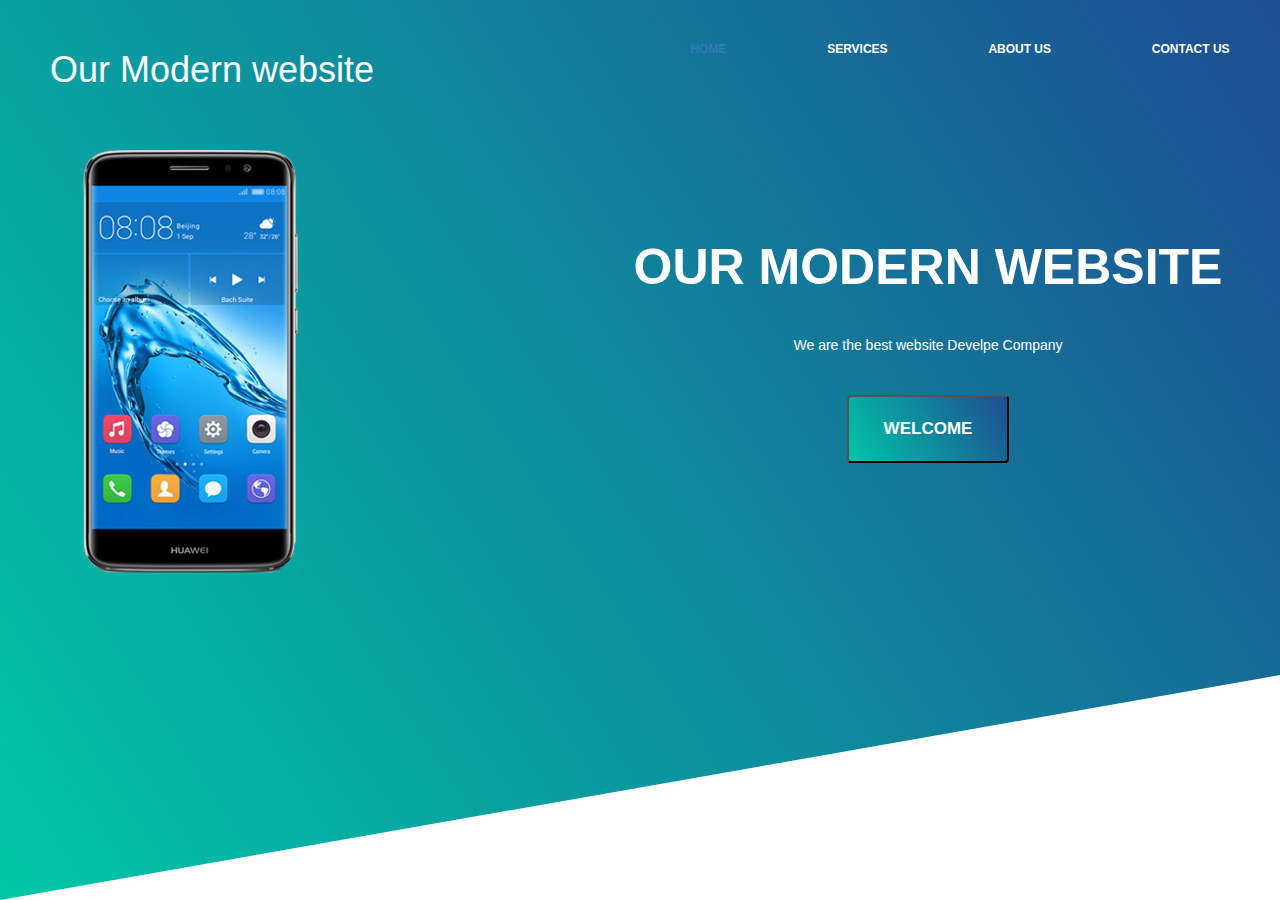
==== index.html @ 0858c8c1 "Update index.html" ====
<!DOCTYPE html>
<html>
<head>
	<title></title>
   <meta charset="utf-8">
  <meta name="viewport" content="width=device-width, initial-scale=1">
  <link rel="stylesheet" href="https://maxcdn.bootstrapcdn.com/bootstrap/3.4.1/css/bootstrap.min.css">
  <script src="https://ajax.googleapis.com/ajax/libs/jquery/3.5.1/jquery.min.js"></script>
  <script src="https://maxcdn.bootstrapcdn.com/bootstrap/3.4.1/js/bootstrap.min.js"></script>
  <link rel="stylesheet" type="text/css" href="style.css">
</head>
<body>
<header class="site_header">
  <nav>
    <div class="logo">
      <h1>Our Modern website</h1>
    </div>
    <div class="menu">
      <ul>
        <li><a href="#">Home</a></li>
        <li>Services</li>
        <li>About Us</li>
        <li>Contact Us</li>
      </ul>
    </div>
  </nav>
<section>
  <div class="leftside">
    <img src="img/04.png">
  </div>
  <div class="rightside">
    <h1>Our Modern Website</h1>
    <p>We are the best website Develpe Company</p>
    <button>Welcome</button>
  </div>
</section>
</header>
</body>
</html>
---- style.css ----
*{
	margin: 0;
	padding: 0;
	box-sizing: border-box;


}
.site_header{
    width: 100%;
    height: 100vh;
    background:linear-gradient(57deg, #00c6a7, #1e4d92);
    clip-path: polygon(0% 0%, 100% 0%, 100% 75%, 0% 100%);
}
nav{
    width: 100%;
    height: 100px;
     display: flex;
     color: white;
}
.logo{
    width: 50%;
    height: 100px;
}
.logo h1{
    line-height: 100px;
    padding-left: 50px;
}
.menu{
    width: 50%;
    height: 100px;

}
.menu ul{
    width: 100%;
    height: 100%;
    display: flex;
    flex-direction: row;
    justify-content: space-around;
    align-items: center;

}
.menu ul li {
    list-style: none;
    font-size: 12px;
    font-weight: bold;
    text-transform: uppercase;
}
section{
display: flex;
}
.leftside{
    width: 45%;
    height: auto;
    overflow: hidden;
    margin-top: 20px;
}
.rightside{
    width: 55%;
    height: 300px;
    color: white;
    text-align: center;
    margin-top: 80px;
    padding:40px;
}
.rightside h1{
    font-size: 50px;
    font-weight: 900;
    text-transform: uppercase;
}
.rightside p{
    font-size: 1.4rem;
    padding: 30px 0;
}
.rightside button{
    font-size: 17px;
    font-weight: bold;
    color: white;
    text-transform: uppercase;
      background:linear-gradient(57deg, #00c6a7, #1e4d92);
      border-radius: 4px;
      padding: 20px 35px;
      cursor: pointer;
}
.rightside button:hover{

  background:linear-gradient(57deg, #00c6a7, #1e4d92, #00c6a7);
}



/* For mobile phones: */
[class*="col-"] {
  width: 100%;
}

@media only screen and (min-width: 768px) {
  /* For desktop: */
  .col-1 {width: 8.33%;}
  .col-2 {width: 16.66%;}
  .col-3 {width: 25%;}
  .col-4 {width: 33.33%;}
  .col-5 {width: 41.66%;}
  .col-6 {width: 50%;}
  .col-7 {width: 58.33%;}
  .col-8 {width: 66.66%;}
  .col-9 {width: 75%;}
  .col-10 {width: 83.33%;}
  .col-11 {width: 91.66%;}
  .col-12 {width: 100%;}
}
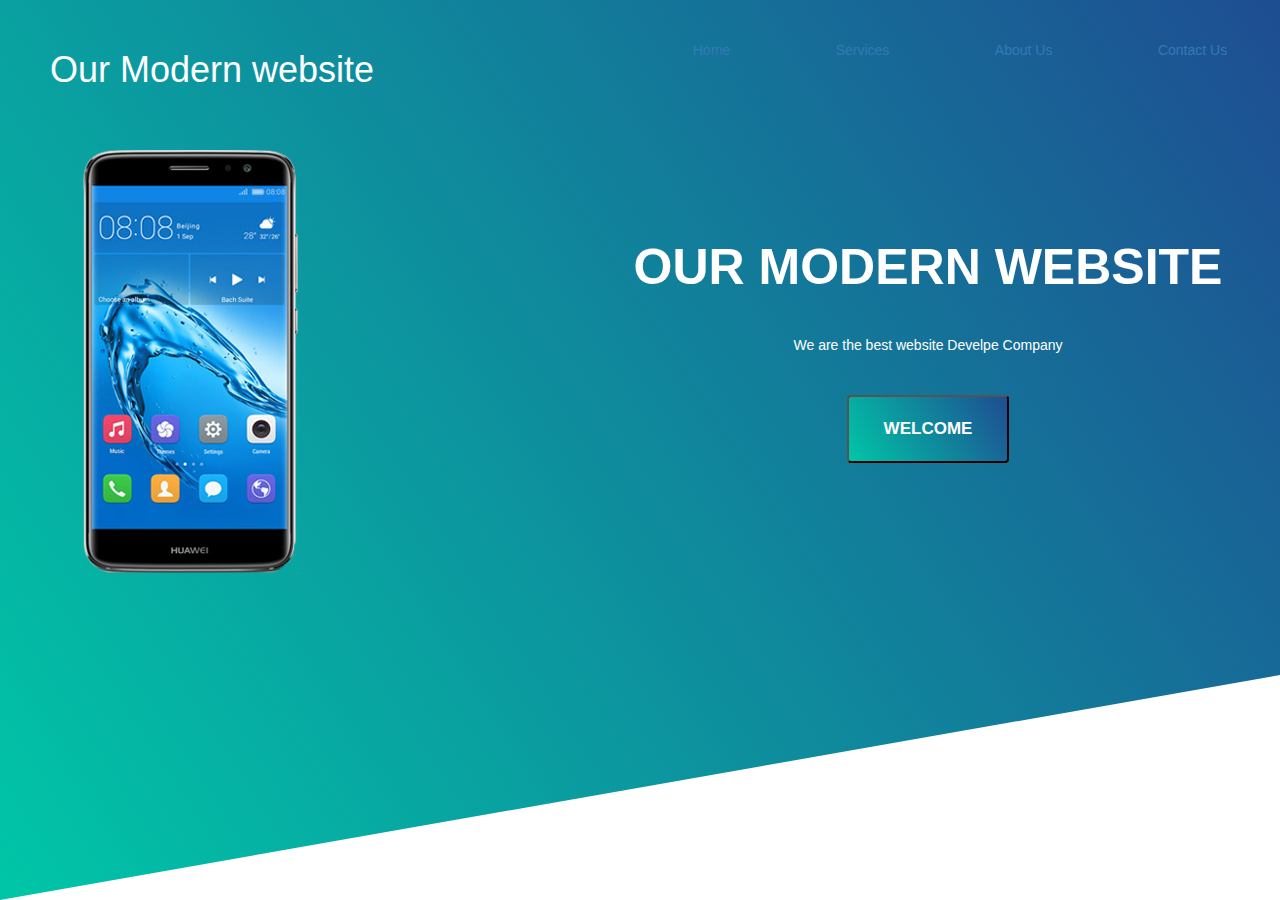
==== commit 90aca731: "Update index.html" ====
--- a/index.html
+++ b/index.html
@@ -17,10 +17,10 @@
     </div>
     <div class="menu">
       <ul>
-        <li><a href="#">Home</a></li>
-        <li>Services</li>
-        <li>About Us</li>
-        <li>Contact Us</li>
+        <a href="#">Home</a>
+        <a href="#">Services</a>
+        <a href="#">About Us</a>
+        <a href="#">Contact Us</a>
       </ul>
     </div>
   </nav>
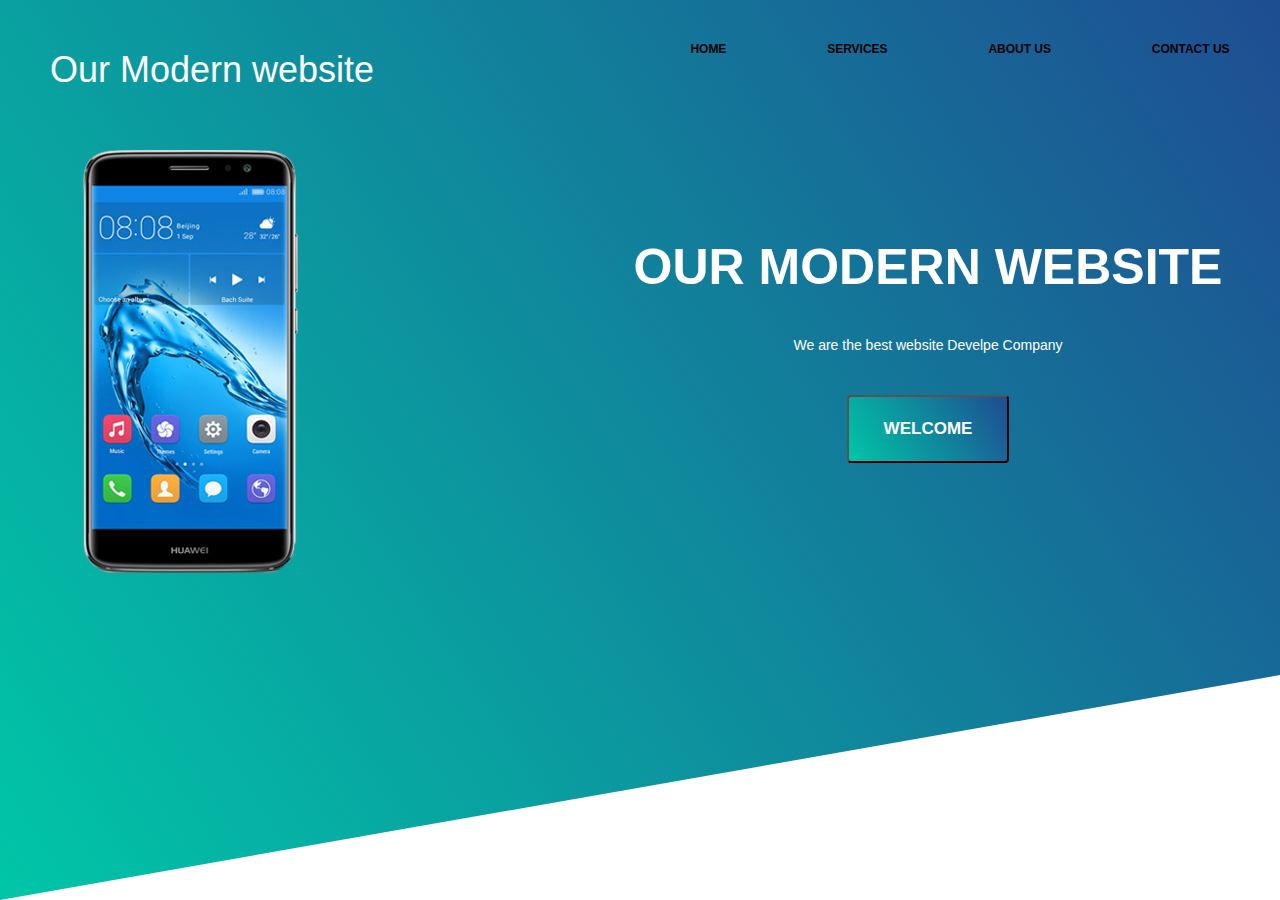
==== commit 0caeb303: "Update index.html" ====
--- a/index.html
+++ b/index.html
@@ -20,7 +20,7 @@
         <a href="#">Home</a>
         <a href="#">Services</a>
         <a href="#">About Us</a>
-        <a href="#">Contact Us</a>
+        <a href="Form.html">Contact Us</a>
       </ul>
     </div>
   </nav>
--- a/style.css
+++ b/style.css
@@ -37,13 +37,18 @@
     flex-direction: row;
     justify-content: space-around;
     align-items: center;
+   
 
 }
-.menu ul li {
+.menu ul a{
     list-style: none;
     font-size: 12px;
     font-weight: bold;
     text-transform: uppercase;
+    color: black;
+}
+.menu ul a:hover{
+  background-color: red;
 }
 section{
 display: flex;
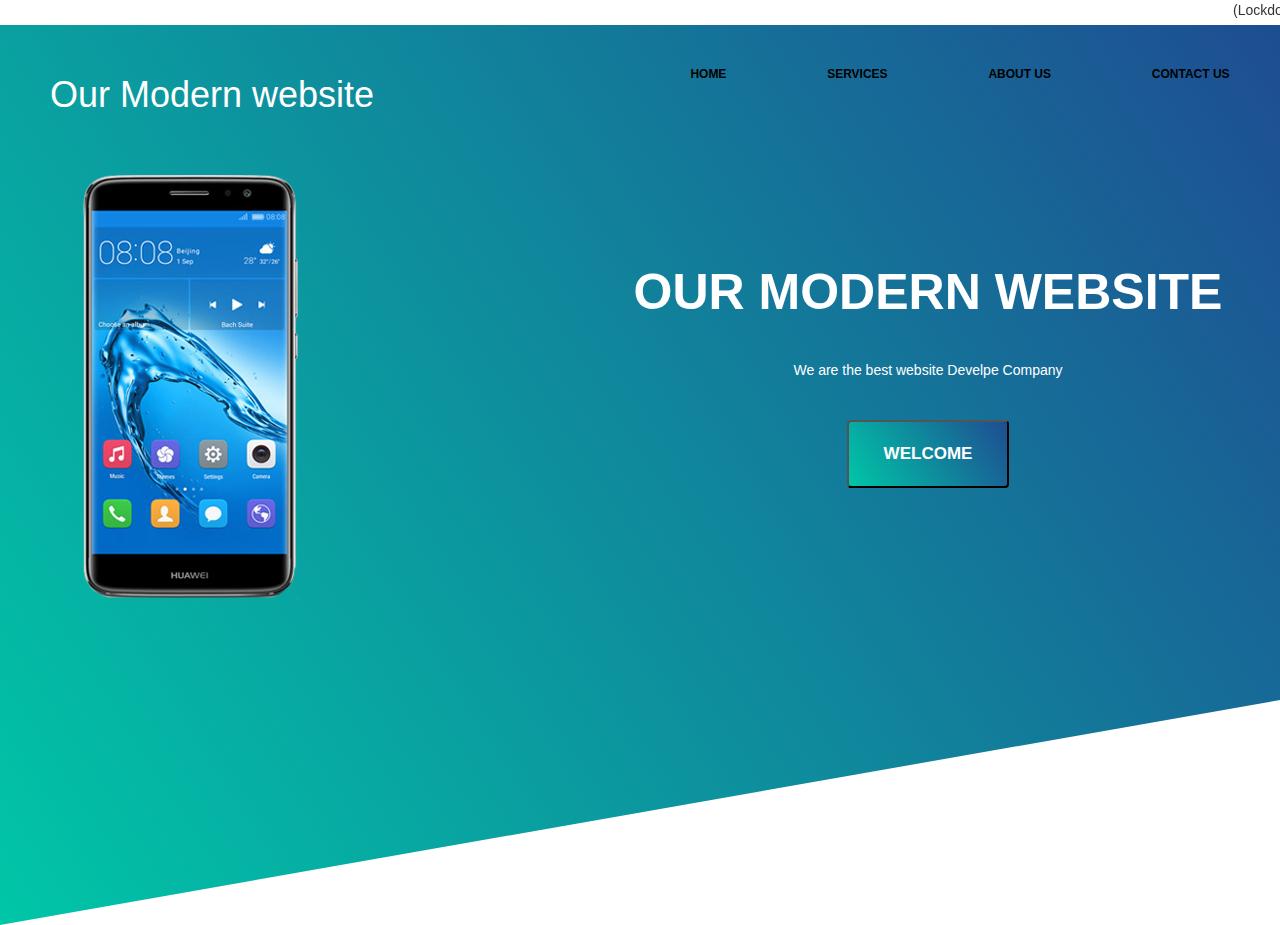
==== commit b0f97731: "Update index.html" ====
--- a/index.html
+++ b/index.html
@@ -10,6 +10,11 @@
   <link rel="stylesheet" type="text/css" href="style.css">
 </head>
 <body>
+    <div class="marquee_div">
+  <marquee>
+(Lockdown offer flat 70% off in all course offer availabe till lockdown period).click here for:<span>siva soft batch dedicated trainer and professional with dedicated trainer and professional. we accept payment trough (esawa/debit card/inetrnal banking/khalti/) </span>
+</marquee>
+</div>
 <header class="site_header">
   <nav>
     <div class="logo">
--- a/style.css
+++ b/style.css
@@ -46,6 +46,7 @@
     font-weight: bold;
     text-transform: uppercase;
     color: black;
+    text-decoration: none;
 }
 .menu ul a:hover{
   background-color: red;
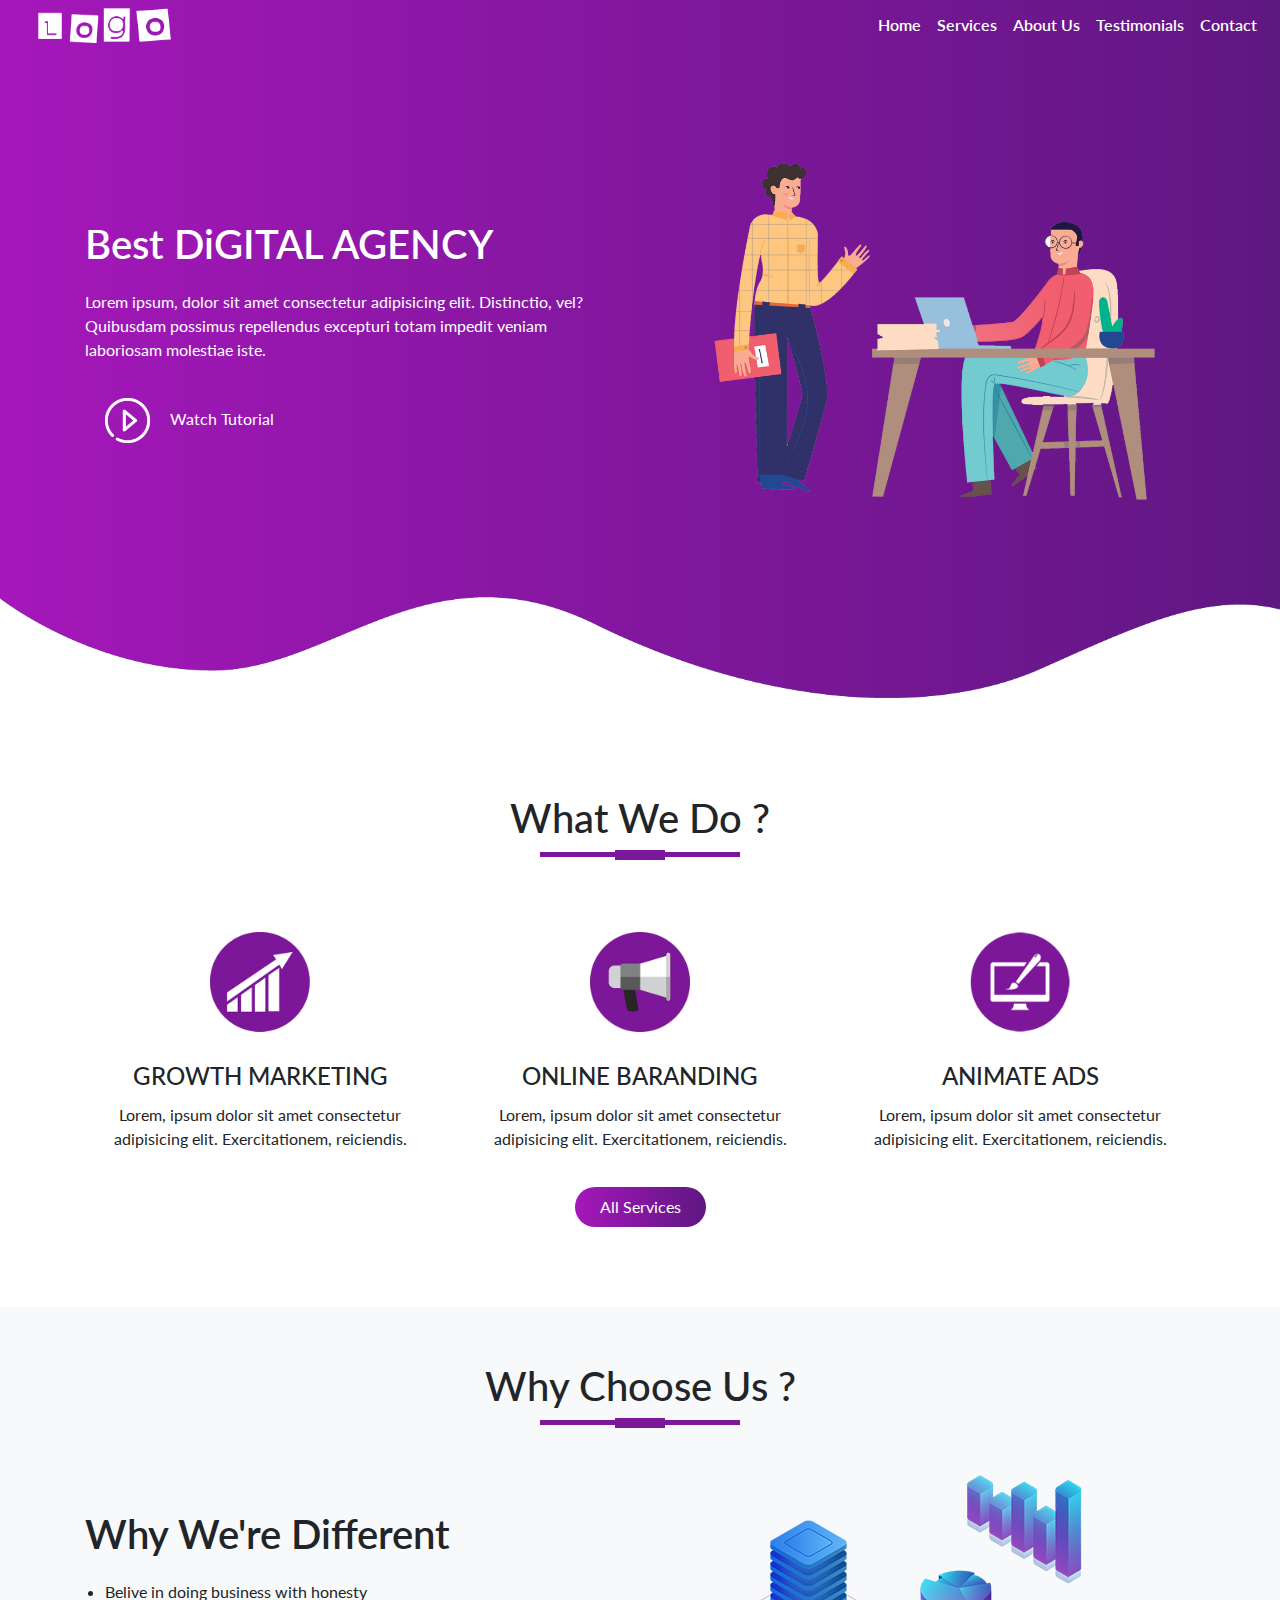
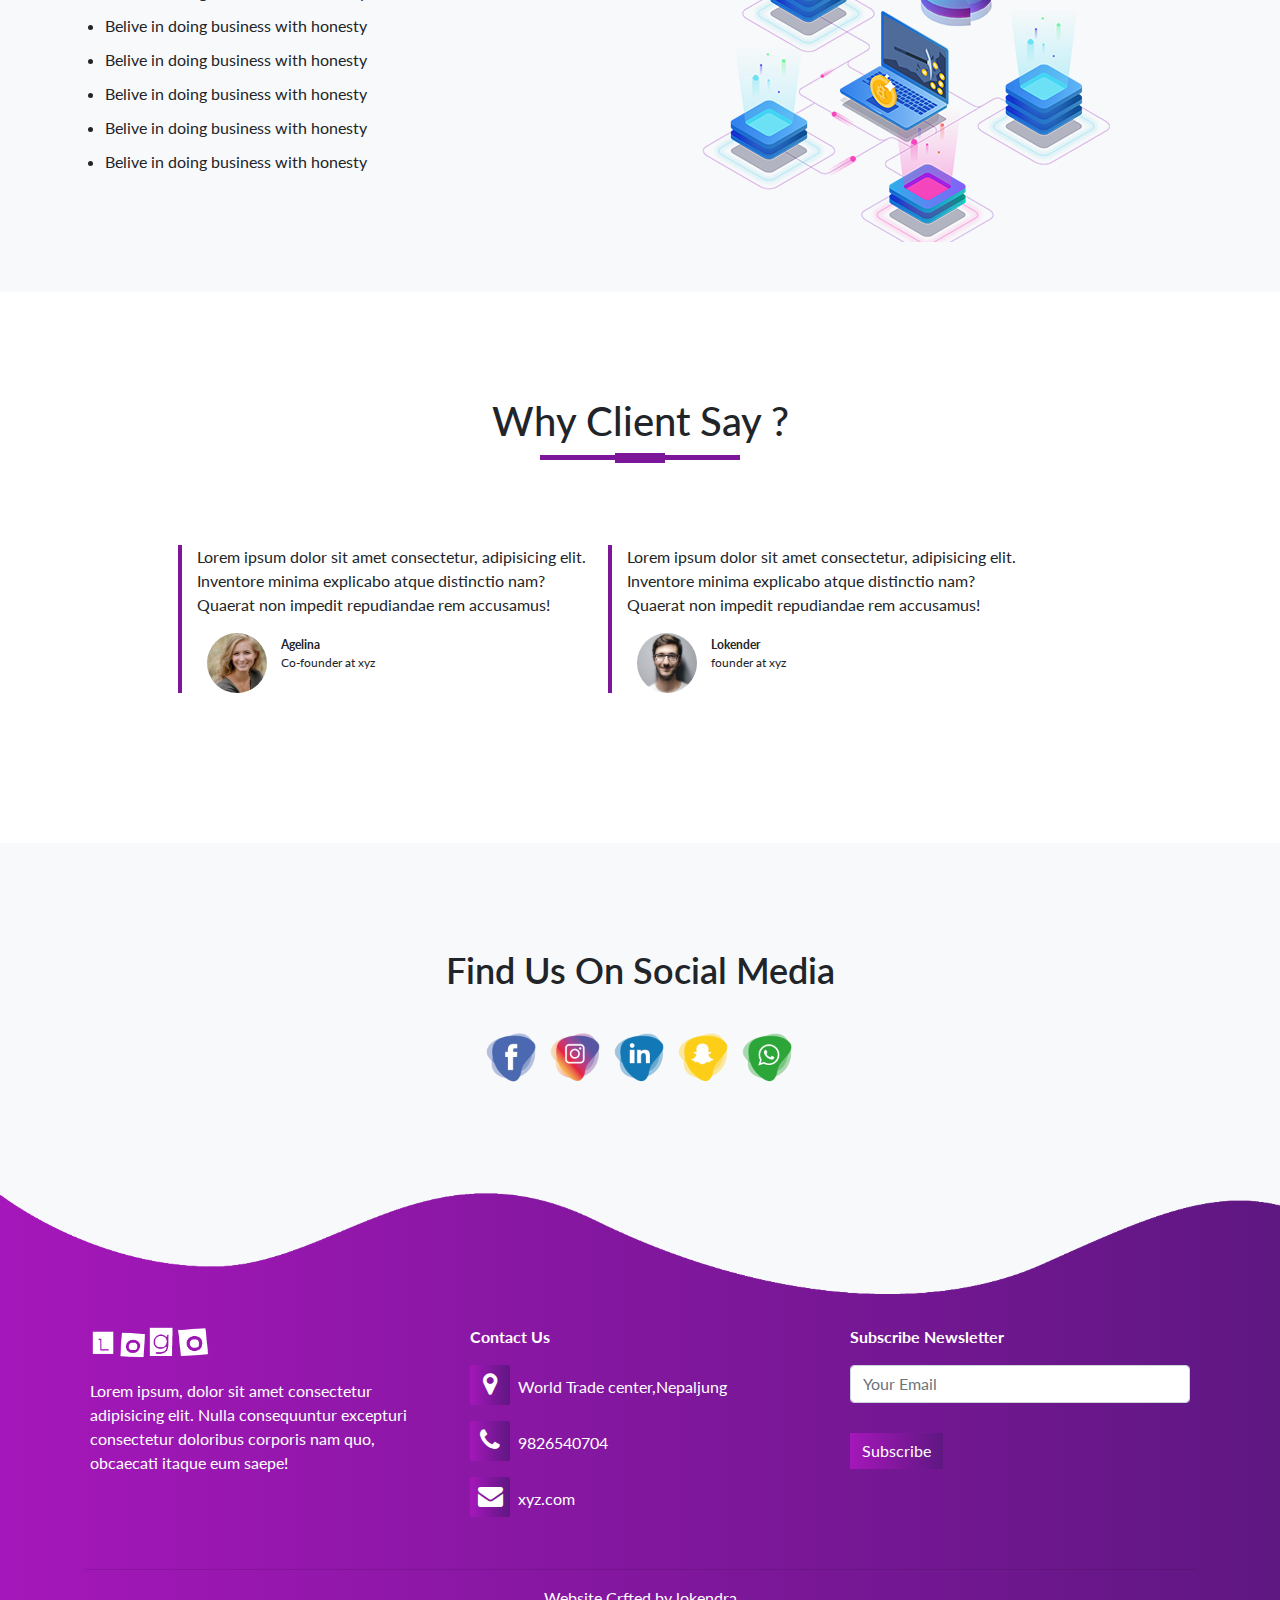
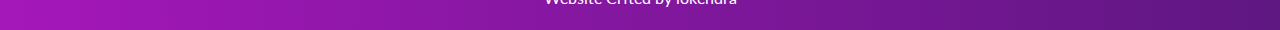
==== commit fad206be: "personalweb" ====
--- a/index.html
+++ b/index.html
@@ -1,44 +1,182 @@
 <!DOCTYPE html>
-<html>
+<html lang="en">
 <head>
-	<title></title>
-   <meta charset="utf-8">
-  <meta name="viewport" content="width=device-width, initial-scale=1">
-  <link rel="stylesheet" href="https://maxcdn.bootstrapcdn.com/bootstrap/3.4.1/css/bootstrap.min.css">
-  <script src="https://ajax.googleapis.com/ajax/libs/jquery/3.5.1/jquery.min.js"></script>
-  <script src="https://maxcdn.bootstrapcdn.com/bootstrap/3.4.1/js/bootstrap.min.js"></script>
-  <link rel="stylesheet" type="text/css" href="style.css">
+    <meta charset="UTF-8">
+    <meta http-equiv="X-UA-Compatible" content="IE=edge">
+    <meta name="viewport" content="width=device-width, initial-scale=1.0">
+    <link rel="stylesheet" href="https://cdnjs.cloudflare.com/ajax/libs/font-awesome/4.7.0/css/font-awesome.min.css">
+    <link rel="stylesheet" href="https://maxcdn.bootstrapcdn.com/bootstrap/4.5.2/css/bootstrap.min.css">
+    <link rel="stylesheet" href="/CSS/Style.css">
+    <title>Document</title>
 </head>
 <body>
-    <div class="marquee_div">
-  <marquee>
-(Lockdown offer flat 70% off in all course offer availabe till lockdown period).click here for:<span>siva soft batch dedicated trainer and professional with dedicated trainer and professional. we accept payment trough (esawa/debit card/inetrnal banking/khalti/) </span>
-</marquee>
-</div>
-<header class="site_header">
-  <nav>
-    <div class="logo">
-      <h1>Our Modern website</h1>
-    </div>
-    <div class="menu">
-      <ul>
-        <a href="#">Home</a>
-        <a href="#">Services</a>
-        <a href="#">About Us</a>
-        <a href="Form.html">Contact Us</a>
+    <!-- navbar section -->
+    <section id="nav-bar">
+      <nav class="navbar navbar-expand-lg navbar-light bg-light">
+  <div class="container-fluid">
+    <a class="navbar-brand" href="#"><img src="/images/demo-logo.png"></a>
+    <button class="navbar-toggler" type="button" data-bs-toggle="collapse" data-bs-target="#navbarNav" aria-controls="navbarNav" aria-expanded="false" aria-label="Toggle navigation">
+    <i class="fa fa-bars"></i> 
+    </button>
+    <div class="collapse navbar-collapse" id="navbarNav">
+      <ul class="navbar-nav ml-auto">
+        <li class="nav-item">
+          <a class="nav-link active"  href="#top">Home</a>
+        </li>
+        <li class="nav-item">
+          <a class="nav-link" href="#services">Services</a>
+        </li>
+        <li class="nav-item">
+          <a class="nav-link" href="#about-us">About Us</a>
+        </li>
+        <li class="nav-item">
+            <a class="nav-link" href="#testimonial">Testimonials</a>
+          </li>
+          <li class="nav-item">
+            <a class="nav-link" href="#footer">Contact</a>
+          </li>
       </ul>
     </div>
-  </nav>
-<section>
-  <div class="leftside">
-    <img src="img/04.png">
   </div>
-  <div class="rightside">
-    <h1>Our Modern Website</h1>
-    <p>We are the best website Develpe Company</p>
-    <button>Welcome</button>
-  </div>
-</section>
-</header>
+</nav>
+    </section>
+    <!-- banner section -->
+    <section id="banner">
+    <div class="container">
+        <div class="row">
+            <div class="col-md-6">
+                <p class="promo-title">Best DiGITAL AGENCY</p>
+                <p>Lorem ipsum, dolor sit amet consectetur adipisicing elit. Distinctio, vel? Quibusdam possimus repellendus excepturi totam impedit veniam laboriosam molestiae iste.</p>
+            <a href=""><img src="/images/play.png" class="play-btn" alt="">Watch Tutorial</a>
+            </div>
+            <div class="col-md-6" text-center>
+                <img src="/images/home2.png" class="img-fluid" alt="">
+            </div>
+        </div>
+    </div>
+    <img src="/images/wave1.png" class="bottom-img">
+    </section>
+
+
+    <!-- services section -->
+    <section id="services">
+        <div class="container text-center">
+        <h1 class="title">What We Do ?</h1>
+        <div class="row text-center">
+        <div class="col-md-4 services">
+            <img src="/images/service1.png" class="service-img">
+            <h4>Growth Marketing</h4>
+            <p>Lorem, ipsum dolor sit amet consectetur adipisicing elit. Exercitationem, reiciendis.</p>
+        </div>
+        <div class="col-md-4 services">
+            <img src="/images/service2.png" class="service-img">
+            <h4>Online Baranding</h4>
+            <p>Lorem, ipsum dolor sit amet consectetur adipisicing elit. Exercitationem, reiciendis.</p>
+        </div>
+        <div class="col-md-4 services">
+            <img src="/images/service3.png" class="service-img">
+            <h4>Animate Ads</h4>
+            <p>Lorem, ipsum dolor sit amet consectetur adipisicing elit. Exercitationem, reiciendis.</p>
+        </div>
+        </div>
+        <button type="button" class="btn btn-primary">All Services</button>
+        </div>
+    </section>
+
+
+
+    <!-- About Us Section -->
+    <section id="about-us">
+    <div class="container">
+        <h1 class="title text-center">Why Choose Us ?</h1>
+        <div class="row">
+            <div class="col-md-6 about-us">
+            <p class="about-title">Why We're Different</p>
+            <ul>
+                <li>Belive in doing business with honesty</li>
+                <li>Belive in doing business with honesty</li>
+                <li>Belive in doing business with honesty</li>
+                <li>Belive in doing business with honesty</li>
+                <li>Belive in doing business with honesty</li>
+                <li>Belive in doing business with honesty</li>
+            </ul>
+            </div>
+            <div class="col-md-6">
+                <img src="/images/network.png" class="img-fluid" alt="">
+            </div>
+        </div>
+    </div>
+    </section>
+
+    <!-- testimonial section -->
+    <section id="testimonial">
+        <div class="container">
+            <h1 class="title text-center">Why Client Say ?</h1> 
+            <div class="row offset-1">
+                <div class="col-md-5 testomonials">
+                    <p>Lorem ipsum dolor sit amet consectetur, adipisicing elit. Inventore minima explicabo atque distinctio nam? Quaerat non impedit repudiandae rem accusamus!</p>
+                    <img src="/images/user1.jpg" alt="">
+                    <p class="user-details"><b>Agelina</b><br> Co-founder at xyz</p>
+                </div>
+                <div class="col-md-5 testomonials">
+                    <p>Lorem ipsum dolor sit amet consectetur, adipisicing elit. Inventore minima explicabo atque distinctio nam? Quaerat non impedit repudiandae rem accusamus!</p>
+                    <img src="/images/user2.jpg" alt="">
+                    <p class="user-details"><b>Lokender</b><br>founder at xyz</p>
+                </div>
+            </div>
+        </div>
+    </section>
+
+
+            <!-- social Media Section -->
+            <section id="social-media">
+                <div class="container text-center">
+                    <p>Find Us On Social Media</p>
+                    <div class="social-icon">
+                        <a href="#"><img src="/images/facebook-icon.png" alt=""></a>
+                        <a href="#"><img src="/images/instagram-icon.png" alt=""></a>
+                        <a href="#"><img src="/images/linkedin-icon.png" alt=""></a>
+                        <a href="#"><img src="/images/snapchat-icon.png" alt=""></a>
+                        <a href="#"><img src="/images/whatsapp-icon.png" alt=""></a>
+                    </div>
+                </div>
+            </section>
+
+            <!-- footer section -->
+            <section id="footer">
+                <img src="/images/wave2.png" alt="" class="footer-img">
+                <div class="container">
+                    <div class="row">
+                        <div class="col-md-4 footer-box">
+                            <img src="/images/demo-logo.png" alt="">
+                            <p>Lorem ipsum, dolor sit amet consectetur adipisicing elit. Nulla consequuntur excepturi consectetur doloribus corporis nam quo, obcaecati itaque eum saepe!</p>
+
+                        </div>
+                        <div class="col-md-4 footer-box">
+                            <p><b>Contact Us</b></p>
+                            <p><i class="fa fa-map-marker"></i>World Trade center,Nepaljung</p>
+                            <p><i class="fa fa-phone"></i>9826540704</p>
+                            <p><i class="fa fa-envelope"></i>xyz.com</p>
+                        </div> 
+                        <div class="col-md-4 footer-box">
+                            <p><b>Subscribe Newsletter</b></p>
+                            <input type="email" class="form-control" placeholder="Your Email">
+                            <button type="button" class="btn btn-primary">Subscribe</button>
+                            </div>
+                    </div>
+                    <hr>
+                    <p class="copyright">Website Crfted by lokendra
+
+                    </p>
+                </div>
+            </section>
+    <!-- js code for bootstrab -->
+    <script src="https://cdn.jsdelivr.net/npm/bootstrap@5.1.3/dist/js/bootstrap.bundle.min.js" integrity="sha384-ka7Sk0Gln4gmtz2MlQnikT1wXgYsOg+OMhuP+IlRH9sENBO0LRn5q+8nbTov4+1p" crossorigin="anonymous"></script>
+    <script src="https://cdn.jsdelivr.net/npm/@popperjs/core@2.10.2/dist/umd/popper.min.js" integrity="sha384-7+zCNj/IqJ95wo16oMtfsKbZ9ccEh31eOz1HGyDuCQ6wgnyJNSYdrPa03rtR1zdB" crossorigin="anonymous"></script>
+<script src="https://cdn.jsdelivr.net/npm/bootstrap@5.1.3/dist/js/bootstrap.min.js" integrity="sha384-QJHtvGhmr9XOIpI6YVutG+2QOK9T+ZnN4kzFN1RtK3zEFEIsxhlmWl5/YESvpZ13" crossorigin="anonymous"></script>
+<script src="/smooth-scroll.js"></script>
+<script>
+	var scroll = new SmoothScroll('a[href*="#"]');
+</script>
 </body>
 </html>--- a/CSS/Style.css
+++ b/CSS/Style.css
@@ -0,0 +1,199 @@
+@import url('https://fonts.googleapis.com/css2?family=Lato:ital,wght@0,100;0,300;0,400;0,700;0,900;1,100;1,300;1,400;1,700;1,900&display=swap');
+*{
+    margin: 0;
+    padding: 0;
+    box-sizing: border-box;
+}
+body{
+    font-family: 'Lato', sans-serif;
+}
+/* navbar section */
+#nav-bar{
+    position: sticky;
+    top: 0;
+    z-index: 10;
+}
+.navbar
+{
+    background-image: linear-gradient(to right,#a517ba,#5f1782);
+    padding: 0 !important;
+}
+.navbar-brand img{
+    height: 40px;
+    padding-left: 20px;
+}
+.navbar-brand li{
+    padding: 0 10px;
+}
+.navbar-nav li a{
+    color: #fff !important;
+    font-weight: 600;
+    float: right;
+    text-align: left
+}
+.fa-bars{
+    color: #fff;
+    font-size: 30px !important;
+}
+.navbar-toggler{
+    outline: none !important;
+}
+/* banner section */
+#banner{
+    background-image: linear-gradient(to right,#a517ba,#5f1782);
+    color: #fff;
+    padding-top: 5% ;
+}
+.promo-title{
+    font-size: 40px;
+    font-weight: 600;
+    margin-top: 100px;
+}
+.play-btn{
+    width: 45px;
+    margin: 20px;
+}
+#banner a{
+    color: #fff;
+    text-decoration: none;
+}
+.bottom-img{
+    width: 100%;
+}
+/* services section */
+#services{
+    padding: 80px 0;
+}
+.service-img{
+    width: 100px;
+    margin-top: 20px;
+}
+.services{
+    padding: 20px;
+}
+.services h4{
+    padding: 5px;
+    margin-top: 25px;
+    text-transform: uppercase;
+}
+.title::before{
+    content: '';
+    background: #7b1798;
+    height: 5px;
+    width: 200px;
+    margin-left: auto;
+    margin-right: auto;
+    display: block;
+    transform: translateY(63px);
+}
+.title::after{
+    content: '';
+    background: #7b1798;
+    height: 10px;
+    width: 50px;
+    margin-left: auto;
+    margin-right: auto;
+    margin-bottom: 40px;
+    display: block;
+    transform: translateY(8px);
+}
+#services .btn-primary{
+     box-sizing: none;
+     padding: 8px 25px;
+     border: none;
+     border-radius: 20px;
+     background-image: linear-gradient(to right,#a517ba,#5f1782);
+}
+/* about us section */
+#about-us{
+    background: #f8f9fa;
+    padding-bottom: 50px;
+    padding-top: 50px;
+}
+.about-title{
+    font-size: 40px;
+    font-weight: 600;
+    margin-top: 8%;
+}
+#about-us ul li{
+    margin: 10px 0;
+}
+#about-us ul{
+    margin-left: 20px;
+}
+/* testimonial section */
+#testimonial{
+    margin: 100px 0;
+}
+.testomonials{
+    border-left: 4px solid #7b1798;
+    margin-top: 50px;
+    margin-bottom: 50px;
+}
+.testomonials img{
+    height: 60px;
+    width: 60px;
+    border-radius: 50%;
+    margin: 0 10px;
+}
+.user-details{
+    display: inline-block;
+    font-size: 12px;
+}
+
+/* social media section */
+#social-media{
+    background: #f8f9fa;
+    padding: 100px 0;
+}
+#social-media p{
+    font-size: 36px;
+    font-weight: 600;
+    margin-bottom: 30px;
+}
+.social-icon img{
+    width: 60px;
+    transition: 0.5s;
+}
+.social-icon a:hover img{
+    transform: translateY(-10px);
+}
+/* footer section */
+#footer{
+    background-image: linear-gradient(to right,#a517ba,#5f1782);
+    color: #fff;
+
+}
+.footer-img{
+    width: 100%;
+}
+.footer-box{
+    padding: 20px;
+
+}
+.footer-box img{
+    width: 120px;
+    margin-bottom: 20px;
+}
+.footer-box .fa{
+    margin-right: 8px;
+    font-size: 25px;
+    height: 40px;
+    width: 40px;
+    text-align: center;
+    padding-top: 7px;
+    border-radius: 2px;
+    background-image: linear-gradient(to right,#a517ba,#5f1782);
+}
+.footer-box .btn-primary{
+    box-shadow: none !important;
+    border: none;
+    border-radius: 0;
+    margin-top: 30px;
+    background-image: linear-gradient(to right,#a517ba,#5f1782);
+}
+.copyright{
+    margin-bottom: 0;
+    padding-bottom: 20px;
+    text-align: center;
+}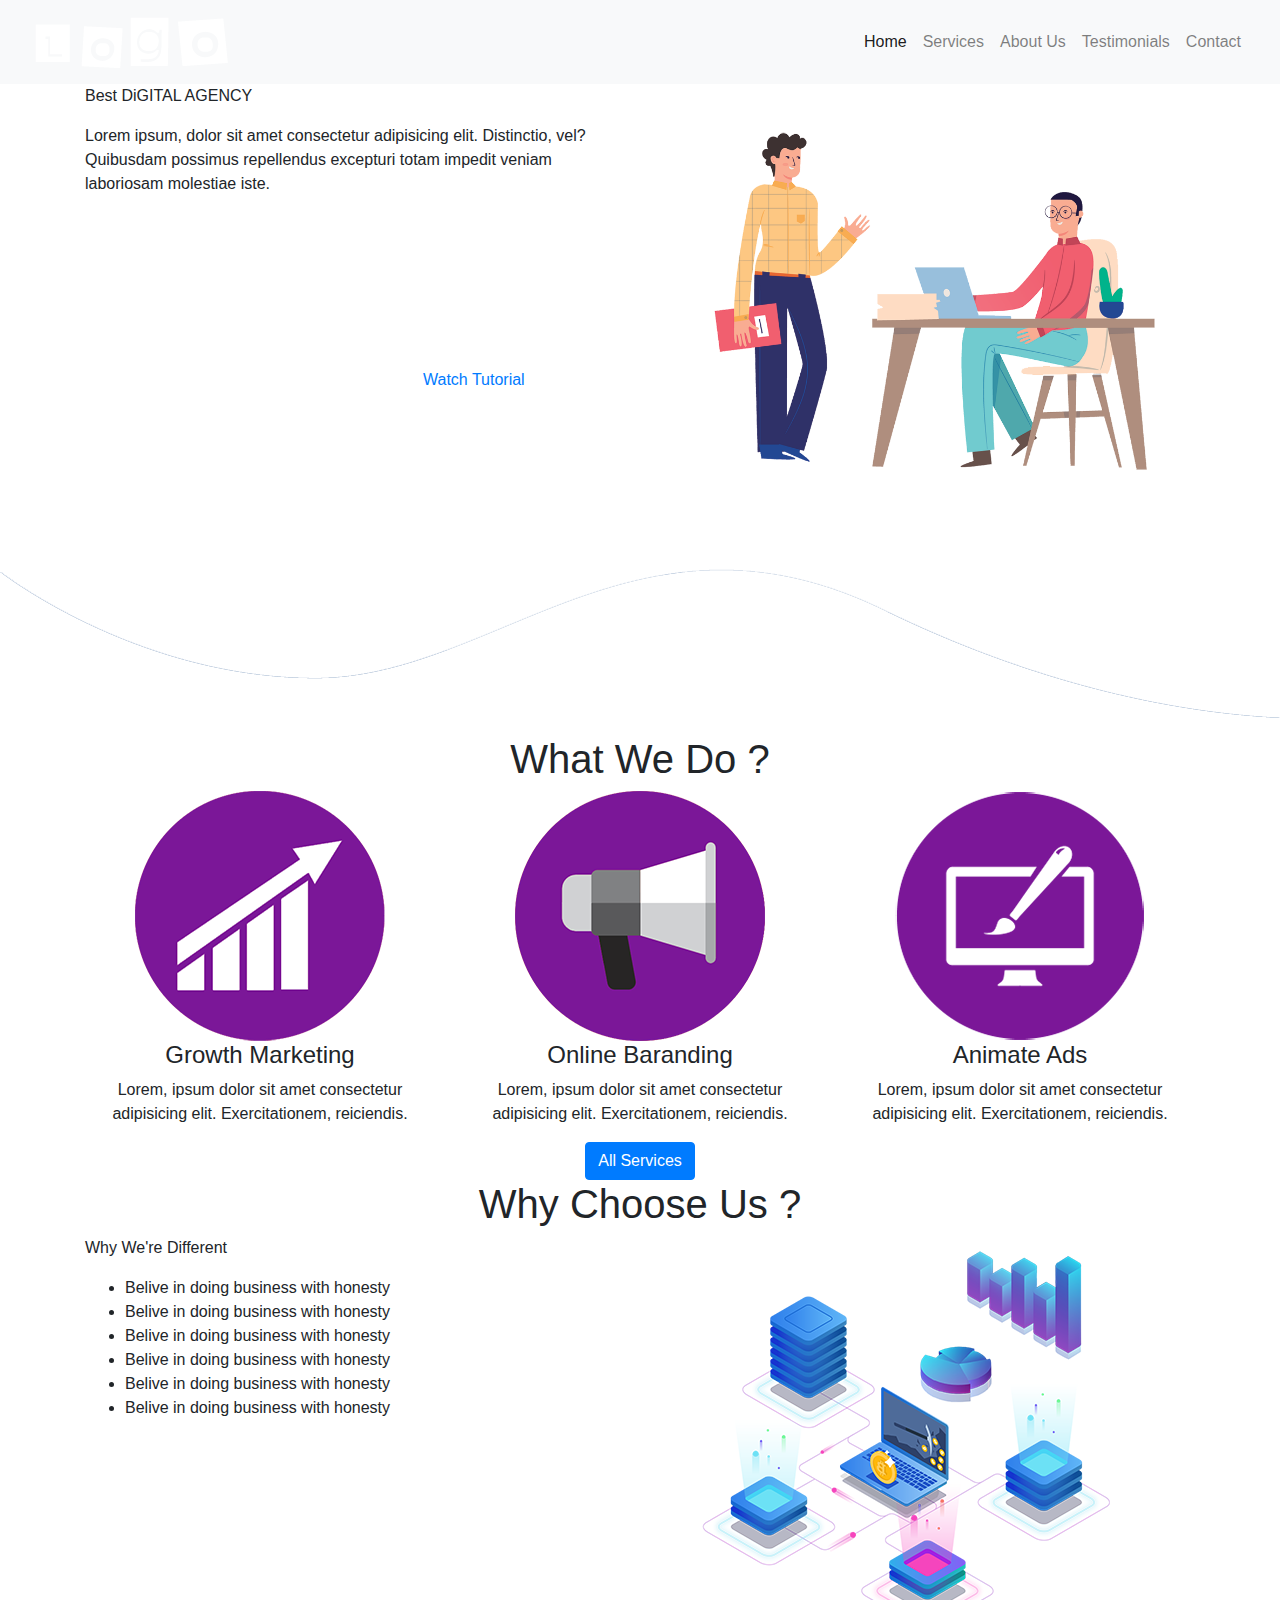
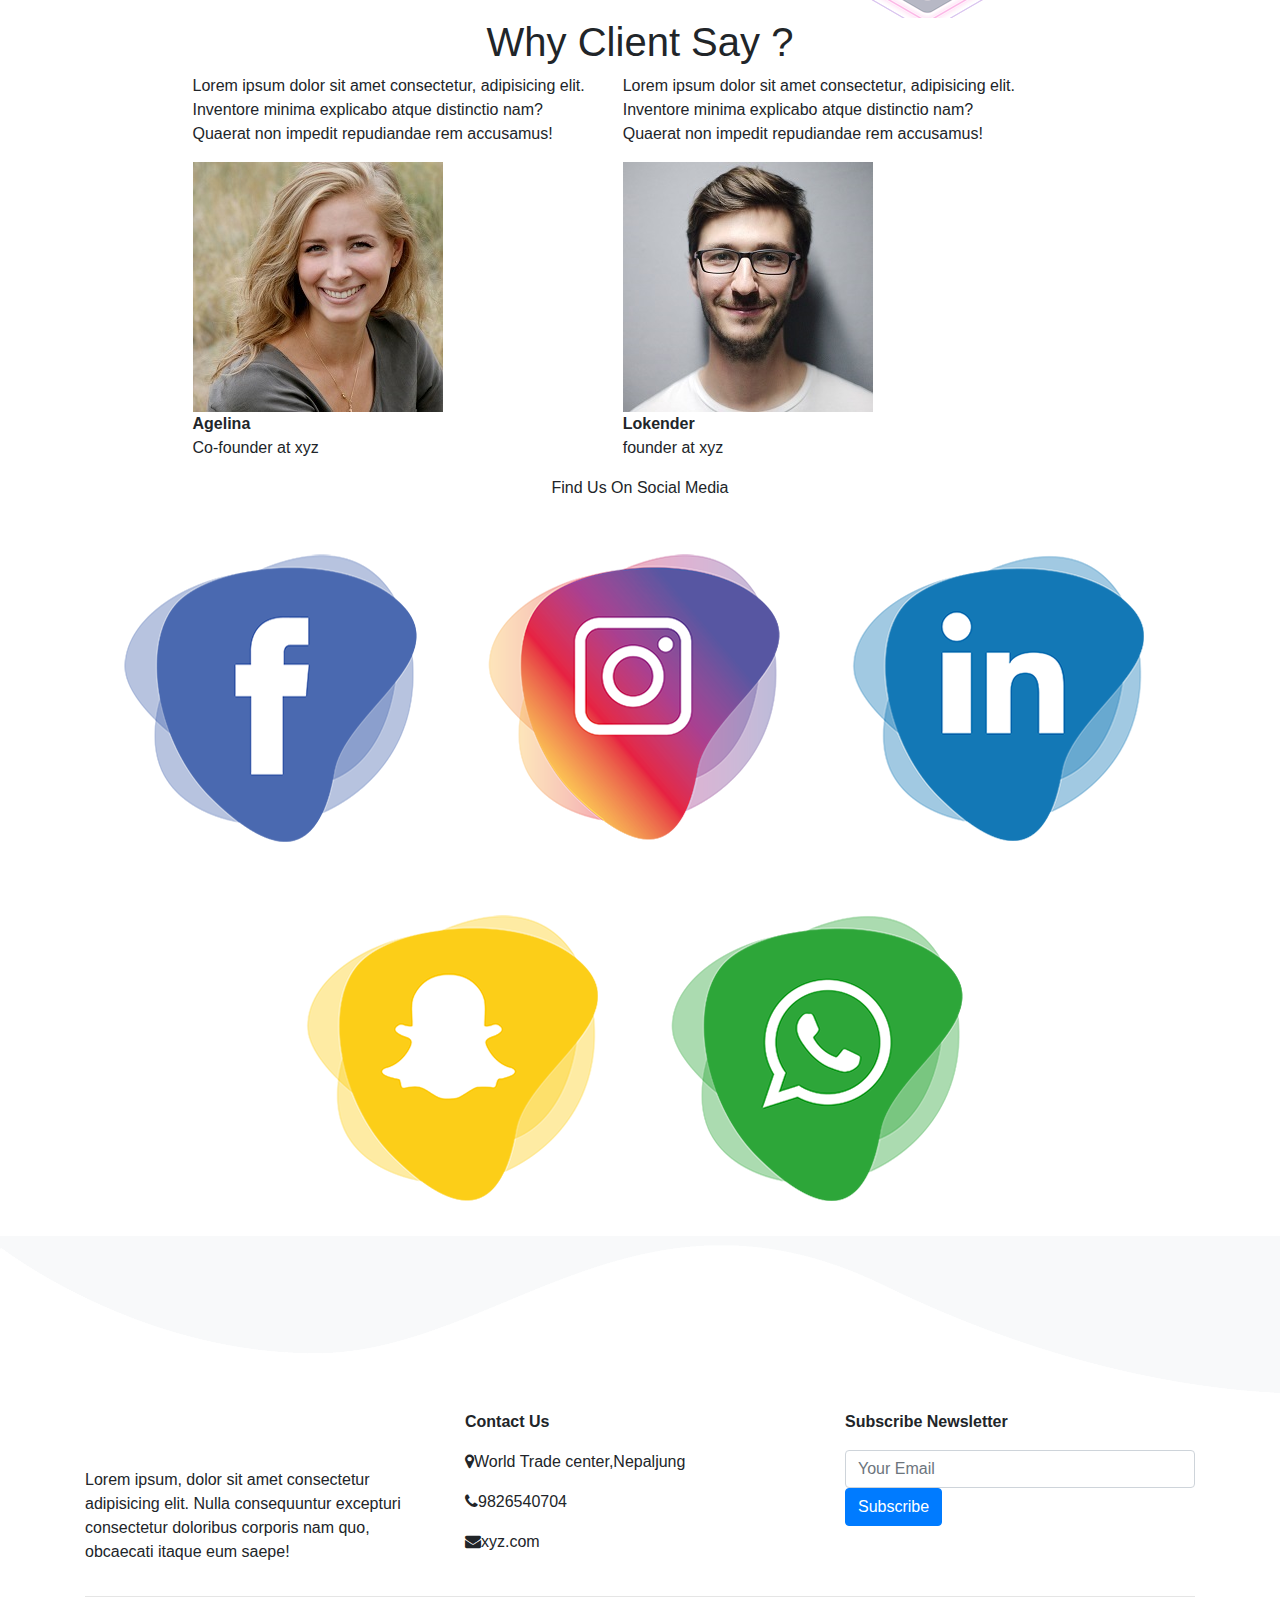
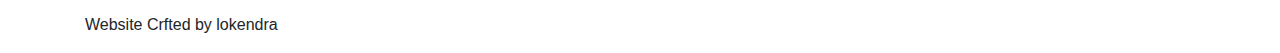
==== commit 860c821b: "Update index.html" ====
--- a/index.html
+++ b/index.html
@@ -6,7 +6,7 @@
     <meta name="viewport" content="width=device-width, initial-scale=1.0">
     <link rel="stylesheet" href="https://cdnjs.cloudflare.com/ajax/libs/font-awesome/4.7.0/css/font-awesome.min.css">
     <link rel="stylesheet" href="https://maxcdn.bootstrapcdn.com/bootstrap/4.5.2/css/bootstrap.min.css">
-    <link rel="stylesheet" href="/CSS/Style.css">
+    <link rel="stylesheet" href="//CSS/Style.css">
     <title>Document</title>
 </head>
 <body>
@@ -179,4 +179,4 @@
 	var scroll = new SmoothScroll('a[href*="#"]');
 </script>
 </body>
-</html>+</html>
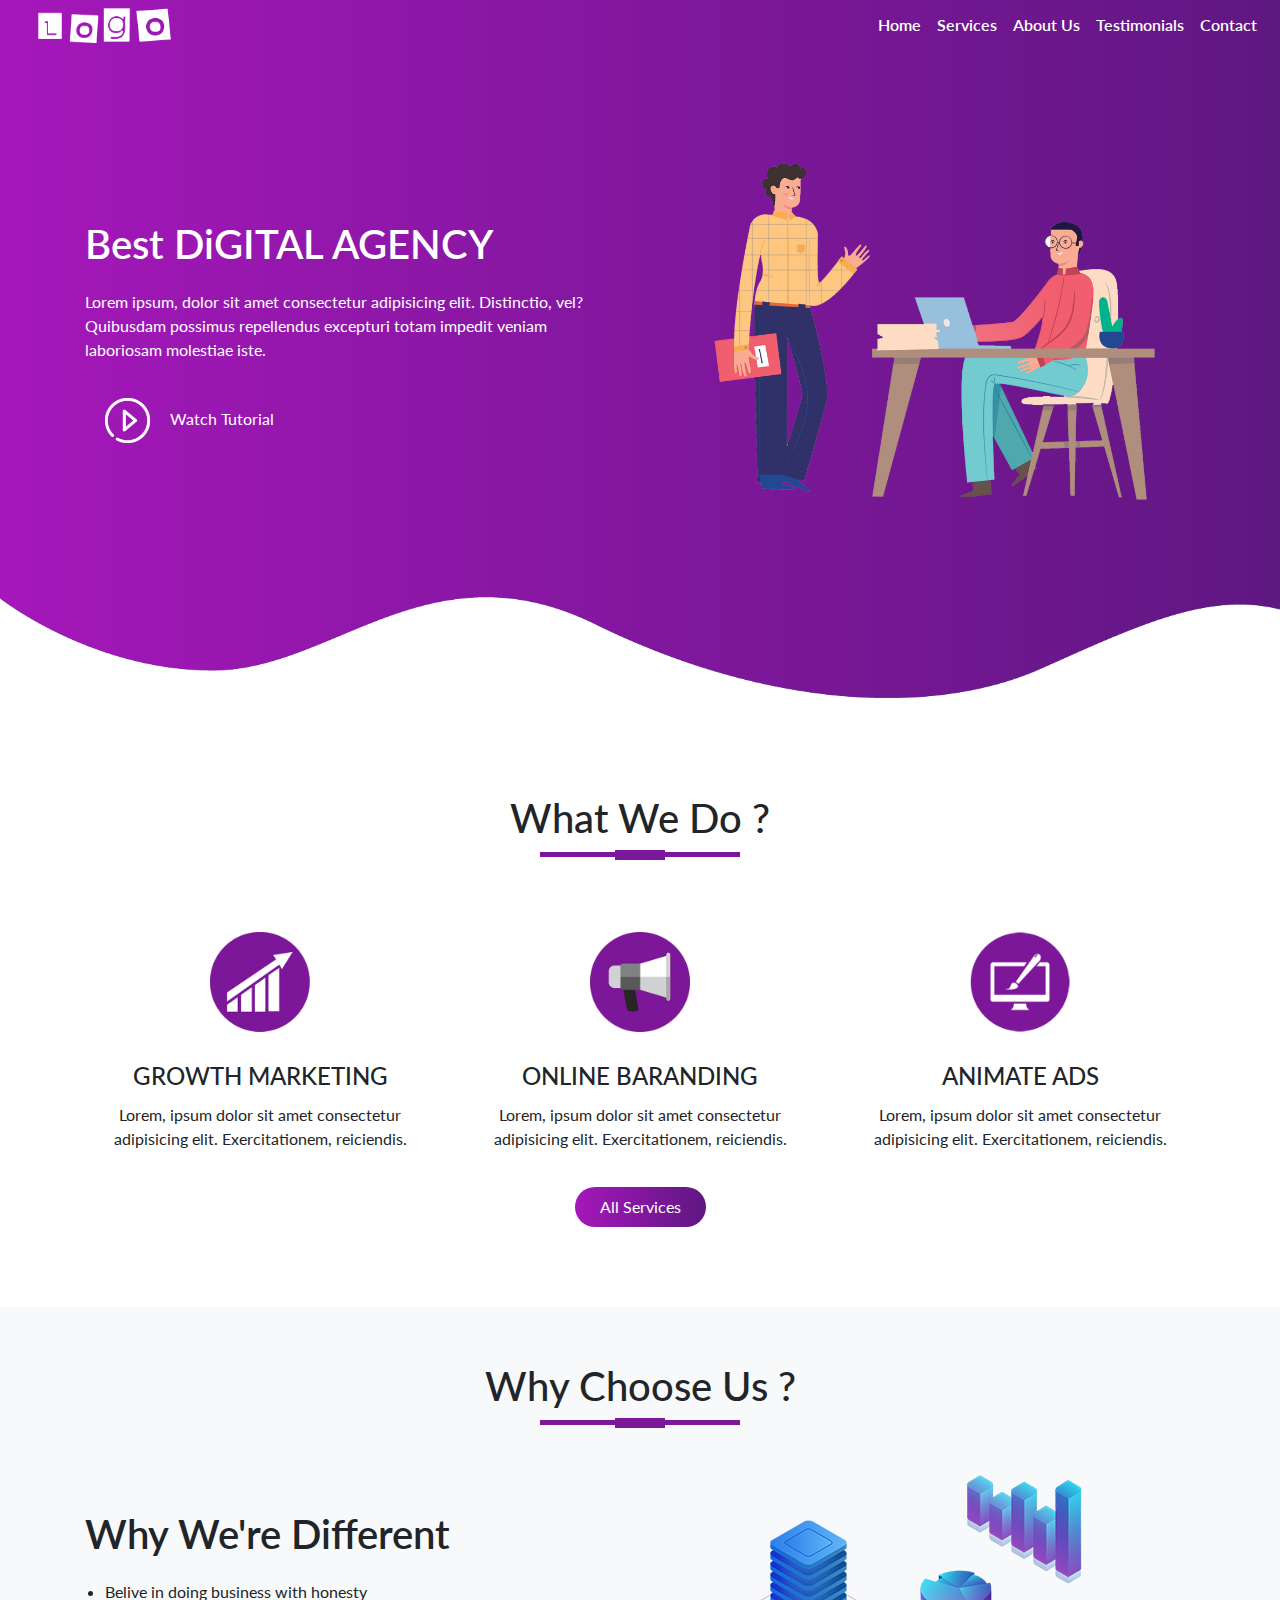
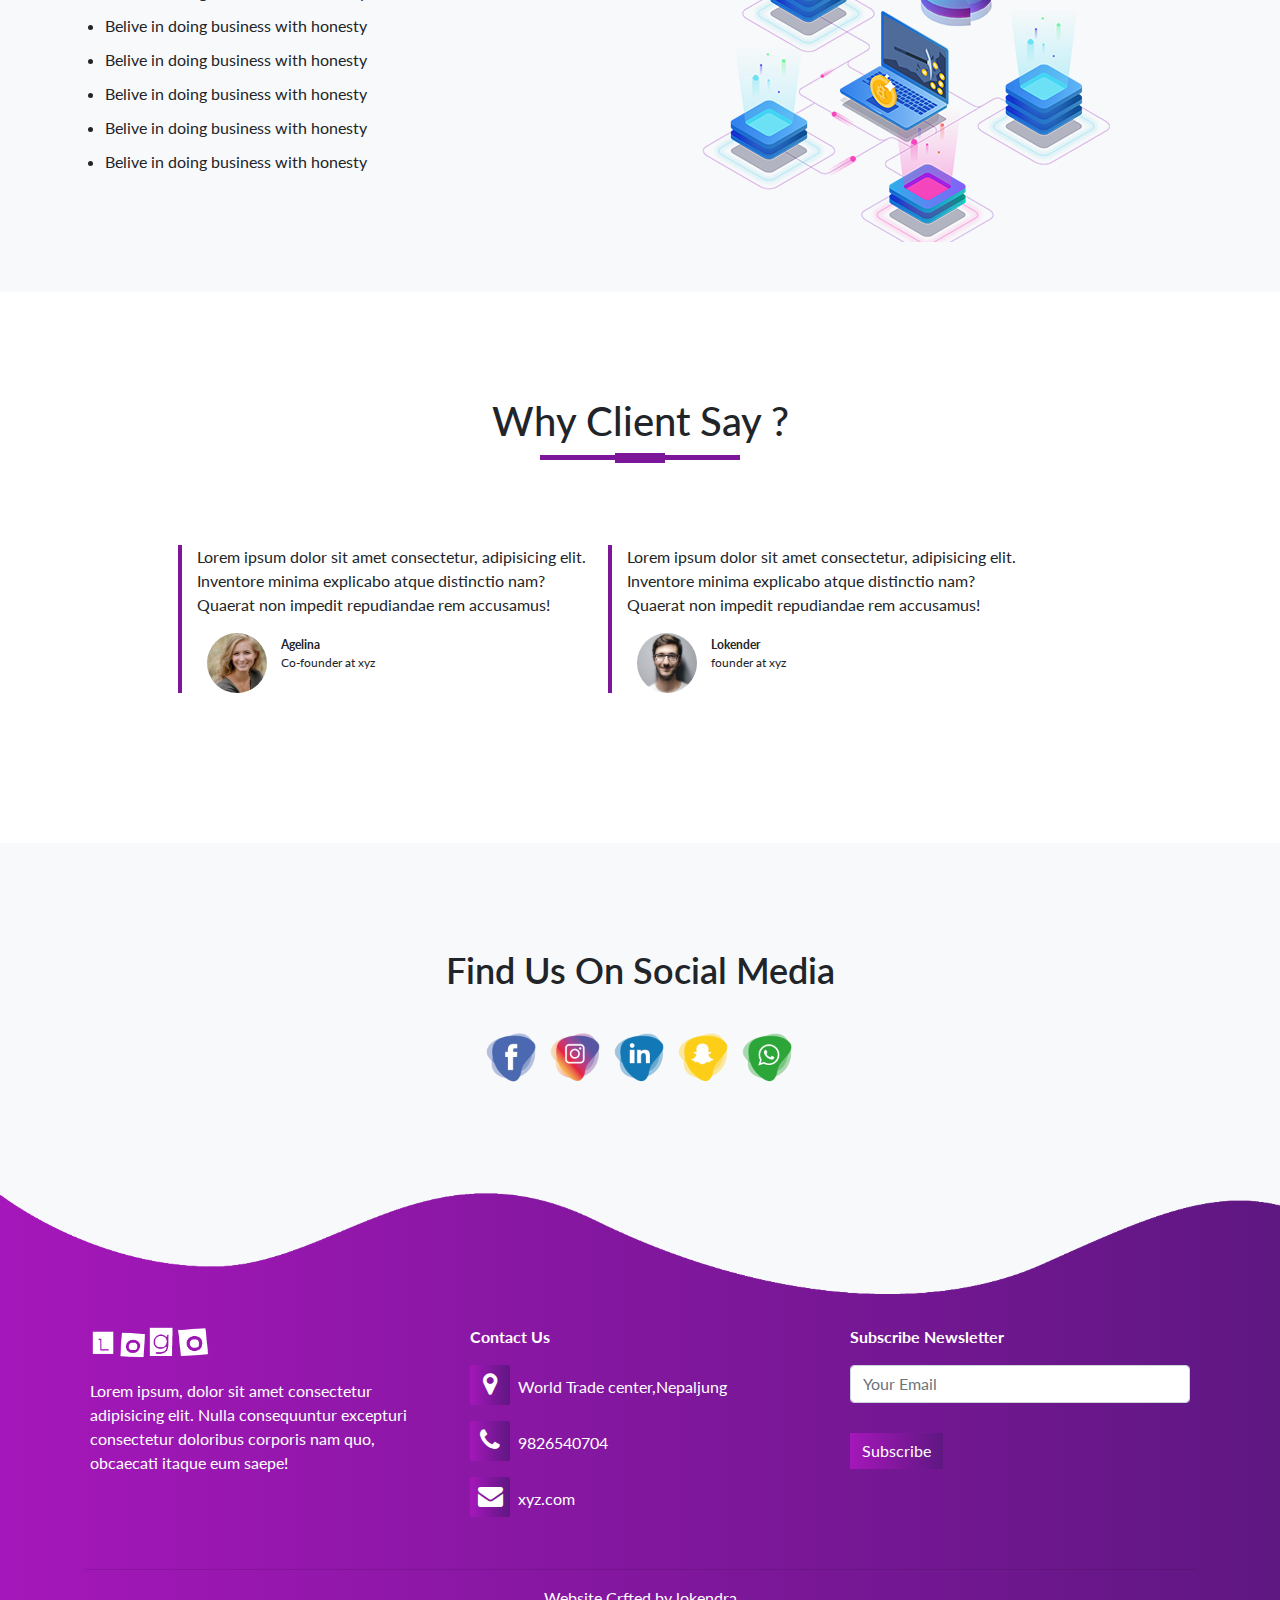
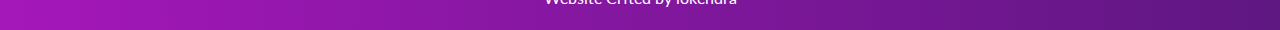
==== commit f68637e3: "Update index.html" ====
--- a/index.html
+++ b/index.html
@@ -6,7 +6,7 @@
     <meta name="viewport" content="width=device-width, initial-scale=1.0">
     <link rel="stylesheet" href="https://cdnjs.cloudflare.com/ajax/libs/font-awesome/4.7.0/css/font-awesome.min.css">
     <link rel="stylesheet" href="https://maxcdn.bootstrapcdn.com/bootstrap/4.5.2/css/bootstrap.min.css">
-    <link rel="stylesheet" href="//CSS/Style.css">
+   	<link rel="stylesheet" type="text/css" href="CSS/Style.css">
     <title>Document</title>
 </head>
 <body>
--- a/CSS/Style.css
+++ b/CSS/Style.css
@@ -0,0 +1,199 @@
+@import url('https://fonts.googleapis.com/css2?family=Lato:ital,wght@0,100;0,300;0,400;0,700;0,900;1,100;1,300;1,400;1,700;1,900&display=swap');
+*{
+    margin: 0;
+    padding: 0;
+    box-sizing: border-box;
+}
+body{
+    font-family: 'Lato', sans-serif;
+}
+/* navbar section */
+#nav-bar{
+    position: sticky;
+    top: 0;
+    z-index: 10;
+}
+.navbar
+{
+    background-image: linear-gradient(to right,#a517ba,#5f1782);
+    padding: 0 !important;
+}
+.navbar-brand img{
+    height: 40px;
+    padding-left: 20px;
+}
+.navbar-brand li{
+    padding: 0 10px;
+}
+.navbar-nav li a{
+    color: #fff !important;
+    font-weight: 600;
+    float: right;
+    text-align: left
+}
+.fa-bars{
+    color: #fff;
+    font-size: 30px !important;
+}
+.navbar-toggler{
+    outline: none !important;
+}
+/* banner section */
+#banner{
+    background-image: linear-gradient(to right,#a517ba,#5f1782);
+    color: #fff;
+    padding-top: 5% ;
+}
+.promo-title{
+    font-size: 40px;
+    font-weight: 600;
+    margin-top: 100px;
+}
+.play-btn{
+    width: 45px;
+    margin: 20px;
+}
+#banner a{
+    color: #fff;
+    text-decoration: none;
+}
+.bottom-img{
+    width: 100%;
+}
+/* services section */
+#services{
+    padding: 80px 0;
+}
+.service-img{
+    width: 100px;
+    margin-top: 20px;
+}
+.services{
+    padding: 20px;
+}
+.services h4{
+    padding: 5px;
+    margin-top: 25px;
+    text-transform: uppercase;
+}
+.title::before{
+    content: '';
+    background: #7b1798;
+    height: 5px;
+    width: 200px;
+    margin-left: auto;
+    margin-right: auto;
+    display: block;
+    transform: translateY(63px);
+}
+.title::after{
+    content: '';
+    background: #7b1798;
+    height: 10px;
+    width: 50px;
+    margin-left: auto;
+    margin-right: auto;
+    margin-bottom: 40px;
+    display: block;
+    transform: translateY(8px);
+}
+#services .btn-primary{
+     box-sizing: none;
+     padding: 8px 25px;
+     border: none;
+     border-radius: 20px;
+     background-image: linear-gradient(to right,#a517ba,#5f1782);
+}
+/* about us section */
+#about-us{
+    background: #f8f9fa;
+    padding-bottom: 50px;
+    padding-top: 50px;
+}
+.about-title{
+    font-size: 40px;
+    font-weight: 600;
+    margin-top: 8%;
+}
+#about-us ul li{
+    margin: 10px 0;
+}
+#about-us ul{
+    margin-left: 20px;
+}
+/* testimonial section */
+#testimonial{
+    margin: 100px 0;
+}
+.testomonials{
+    border-left: 4px solid #7b1798;
+    margin-top: 50px;
+    margin-bottom: 50px;
+}
+.testomonials img{
+    height: 60px;
+    width: 60px;
+    border-radius: 50%;
+    margin: 0 10px;
+}
+.user-details{
+    display: inline-block;
+    font-size: 12px;
+}
+
+/* social media section */
+#social-media{
+    background: #f8f9fa;
+    padding: 100px 0;
+}
+#social-media p{
+    font-size: 36px;
+    font-weight: 600;
+    margin-bottom: 30px;
+}
+.social-icon img{
+    width: 60px;
+    transition: 0.5s;
+}
+.social-icon a:hover img{
+    transform: translateY(-10px);
+}
+/* footer section */
+#footer{
+    background-image: linear-gradient(to right,#a517ba,#5f1782);
+    color: #fff;
+
+}
+.footer-img{
+    width: 100%;
+}
+.footer-box{
+    padding: 20px;
+
+}
+.footer-box img{
+    width: 120px;
+    margin-bottom: 20px;
+}
+.footer-box .fa{
+    margin-right: 8px;
+    font-size: 25px;
+    height: 40px;
+    width: 40px;
+    text-align: center;
+    padding-top: 7px;
+    border-radius: 2px;
+    background-image: linear-gradient(to right,#a517ba,#5f1782);
+}
+.footer-box .btn-primary{
+    box-shadow: none !important;
+    border: none;
+    border-radius: 0;
+    margin-top: 30px;
+    background-image: linear-gradient(to right,#a517ba,#5f1782);
+}
+.copyright{
+    margin-bottom: 0;
+    padding-bottom: 20px;
+    text-align: center;
+}